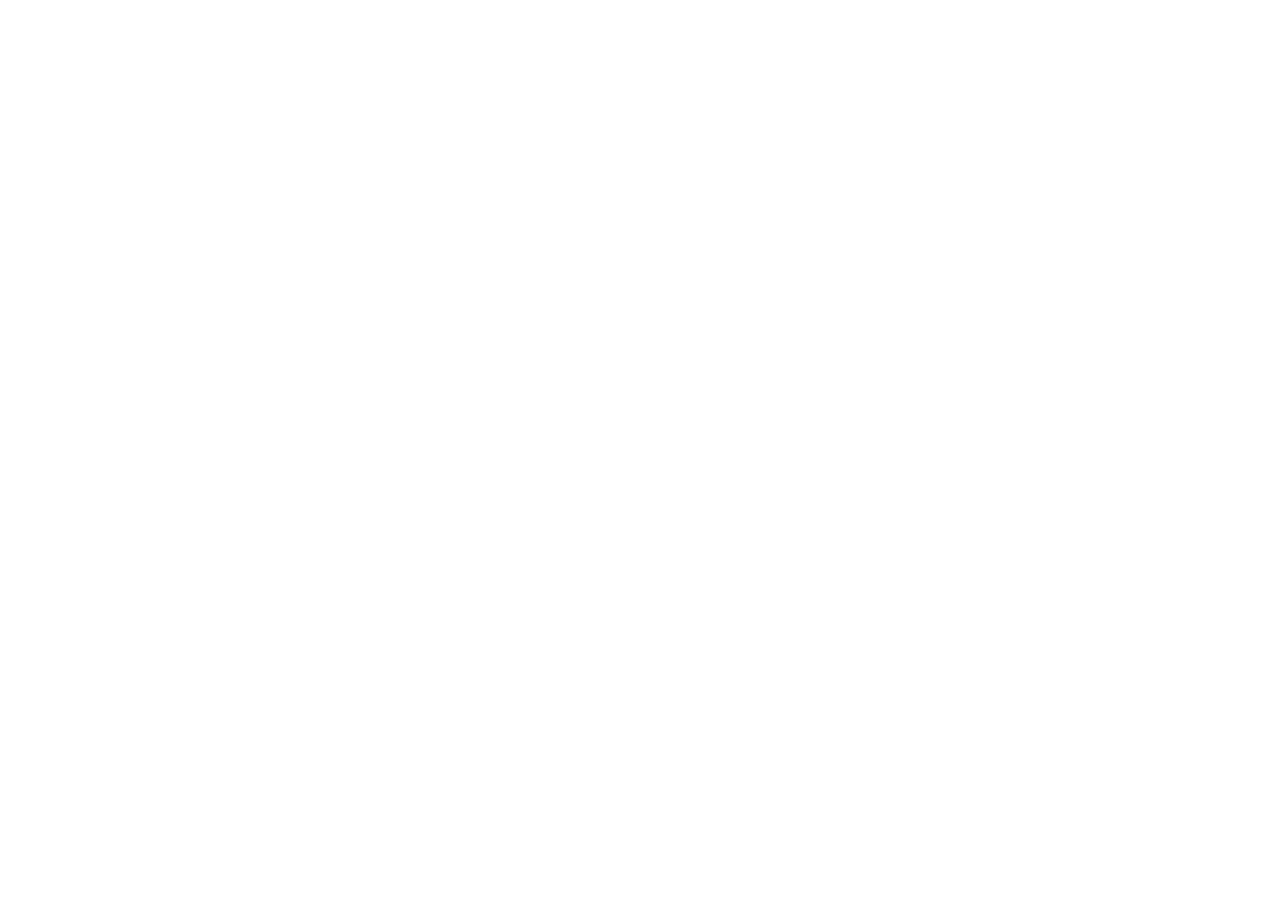
==== index.html @ ff545807 "title" ====
<!DOCTYPE html>
<html lang="en">
<head>
  <meta charset="UTF-8" />
  <title>apolo</title>
  <style>body, html, canvas { margin: 0; height: 100%; width: 100%; display: block; }</style>
</head>
<body>
  <video id="video" autoplay playsinline style="display:none;"></video>
  <canvas id="glcanvas"></canvas>
  <script src="script.js" type="module"></script>
</body>
</html>
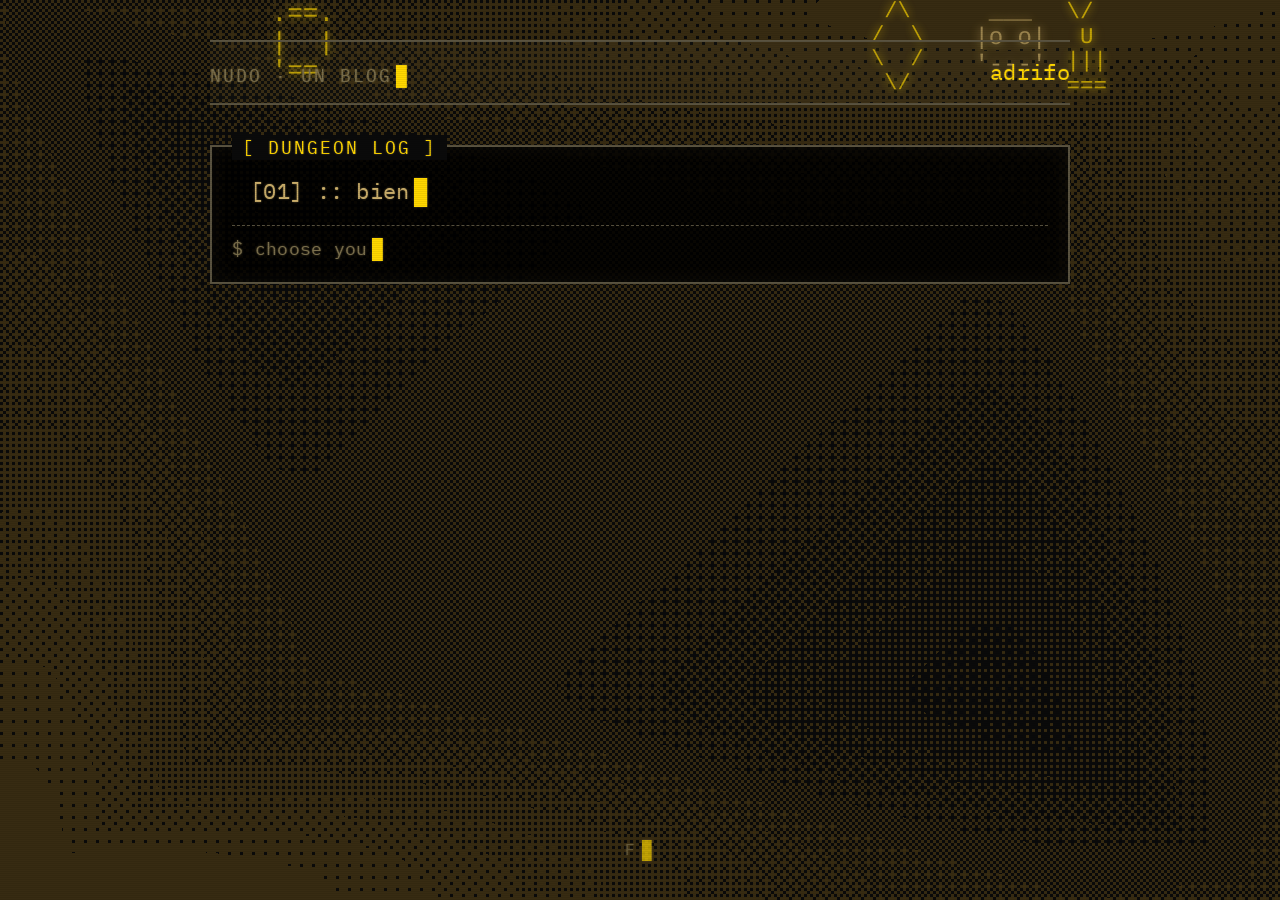
==== commit 6178ee64: "lets goo" ====
--- a/index.html
+++ b/index.html
@@ -1,14 +1,35 @@
 <!DOCTYPE html>
 <html lang="en">
+
 <head>
   <meta charset="UTF-8" />
-  <title>apolo</title>
-  <style>body, html, canvas { margin: 0; height: 100%; width: 100%; display: block; }</style>
+  <title>apolo sys</title>
+  <link rel="stylesheet" href="style.css">
 </head>
+
 <body>
-  <video id="video" autoplay playsinline style="display:none;"></video>
-  <canvas id="glcanvas"></canvas>
-  <script src="script.js" type="module"></script>
+  <canvas id="dither-canvas" aria-hidden="true"></canvas>
+  <div id="bg-gems" aria-hidden="true"></div>
+
+  <main class="frame">
+    <header class="masthead">
+      <div class="stamp type-me" data-delay="0">nudo · un blog</div>
+      <div class="subtitle type-me" data-delay="200">adrifo</div>
+    </header>
+
+    <section class="garden" aria-label="ascii garden of posts">
+      <div class="plot">
+        <div style="position: relative; z-index: 1;">
+          <a class="post-link type-me" data-delay="500" href="blog/entry-1.html">[01] :: bienvenidos al pre-apocalipsis</a>
+        </div>
+      </div>
+      <div class="legend type-me" data-delay="500">$ choose your path...</div>
+    </section>
+
+    <footer class="whisper type-me" data-delay="3000">fuerza, integridad, verdad.</footer>
+  </main>
+  <script src="script.js"></script>
+
 </body>
+
 </html>
-
--- a/style.css
+++ b/style.css
@@ -0,0 +1,359 @@
+@import url('https://fonts.googleapis.com/css2?family=IBM+Plex+Mono:wght@400;500&display=swap');
+
+:root {
+    --bg: #0a0a0a;
+    --fg: #c9ad6a;
+    /* Amber/gold like old terminals */
+    --dim: #7a6f4d;
+    --accent: #ffd700;
+    /* Gold highlight */
+    --border: #5a5340;
+    --font-mono: 'IBM Plex Mono', 'Consolas', 'Monaco', monospace;
+}
+
+* {
+    box-sizing: border-box;
+}
+
+body,
+html {
+    margin: 0;
+    height: 100%;
+    font-family: var(--font-mono);
+    background: var(--bg);
+    color: var(--fg);
+    line-height: 1.4;
+    overflow-x: hidden;
+    cursor: default;
+    font-size: 15px;
+    letter-spacing: 0.02em;
+    text-shadow: 0 0 2px rgba(201, 173, 106, 0.5);
+}
+
+#dither-canvas {
+    position: fixed;
+    inset: 0;
+    width: 100%;
+    height: 100%;
+    pointer-events: none;
+    z-index: 1;
+    background: transparent;
+}
+
+/* Scanline effect - subtle for roguelike */
+body::after {
+    content: "";
+    position: fixed;
+    inset: 0;
+    background: linear-gradient(rgba(18, 16, 16, 0) 50%, rgba(0, 0, 0, 0.15) 50%);
+    background-size: 100% 2px;
+    pointer-events: none;
+    z-index: 10;
+    opacity: 0.4;
+}
+
+#bg-gems {
+    position: fixed;
+    inset: 0;
+    overflow: hidden;
+    z-index: 2;
+    pointer-events: none;
+}
+
+.frame {
+    max-width: 900px;
+    margin: 0 auto;
+    padding: 40px 20px;
+    position: relative;
+    z-index: 2;
+    min-height: 100vh;
+    display: flex;
+    flex-direction: column;
+}
+
+/* Header - Roguelike style */
+.masthead {
+    border-bottom: 2px solid var(--border);
+    border-top: 2px solid var(--border);
+    padding: 15px 0;
+    margin-bottom: 40px;
+    display: flex;
+    justify-content: space-between;
+    align-items: flex-end;
+    background: rgba(121, 111, 77, 0.05);
+}
+
+.stamp {
+    font-size: 18px;
+    color: var(--dim);
+    text-transform: uppercase;
+    letter-spacing: 2px;
+}
+
+.subtitle {
+    font-size: 22px;
+    color: var(--accent);
+}
+
+/* Main Content - Dungeon log style */
+.garden {
+    border: 2px double var(--border);
+    padding: 20px;
+    background: rgba(0, 0, 0, 0.85);
+    position: relative;
+    margin-bottom: 40px;
+    box-shadow: inset 0 0 20px rgba(121, 111, 77, 0.1);
+}
+
+.garden::before {
+    content: "[ DUNGEON LOG ]";
+    position: absolute;
+    top: -12px;
+    left: 20px;
+    background: var(--bg);
+    padding: 0 10px;
+    font-size: 18px;
+    color: var(--accent);
+    letter-spacing: 2px;
+}
+
+.plot {
+    position: relative;
+    font-size: 22px;
+    line-height: 1.3;
+}
+
+pre {
+    margin: 0;
+    color: var(--dim);
+    opacity: 0.5;
+    font-size: 18px;
+}
+
+.post-link {
+    display: block;
+    color: var(--fg);
+    text-decoration: none;
+    margin: 10px 0;
+    padding-left: 15px;
+    border-left: 3px solid transparent;
+    transition: all 0.2s;
+}
+
+.post-link:hover {
+    color: var(--accent);
+    border-left-color: var(--accent);
+    padding-left: 20px;
+    background: rgba(255, 215, 0, 0.08);
+    text-shadow: 0 0 8px rgba(255, 215, 0, 0.3);
+}
+
+.legend {
+    margin-top: 20px;
+    font-size: 18px;
+    color: var(--dim);
+    border-top: 1px dashed var(--border);
+    padding-top: 10px;
+}
+
+.whisper {
+    margin-top: auto;
+    text-align: center;
+    font-size: 16px;
+    color: var(--dim);
+    text-transform: uppercase;
+    letter-spacing: 3px;
+    opacity: 0.7;
+}
+
+/* ASCII Artifacts - sparse floating symbols */
+.ascii-object {
+    position: absolute;
+    left: var(--x);
+    top: 0;
+    color: var(--c1);
+    opacity: 0.7;
+    animation: drift var(--d, 30s) linear infinite;
+    animation-delay: var(--delay, 0s);
+    font-family: 'Courier New', 'Courier', monospace;
+    font-size: var(--s, 24px);
+    line-height: 1.1;
+    white-space: pre;
+    pointer-events: none;
+    text-shadow: 0 0 8px currentColor, 0 0 20px rgba(255, 215, 0, 0.3);
+    letter-spacing: 0;
+    word-spacing: 0;
+    font-variant-ligatures: none;
+    text-rendering: geometricPrecision;
+}
+
+@keyframes drift {
+    0% {
+        transform: translate(-50%, -15vh) rotate(-2deg);
+        opacity: 0;
+    }
+
+    15% {
+        opacity: 0.7;
+    }
+
+    85% {
+        opacity: 0.7;
+    }
+
+    100% {
+        transform: translate(-50%, 115vh) rotate(2deg);
+        opacity: 0;
+    }
+}
+
+/* Typing Effect Cursor */
+.typing-cursor::after {
+    content: '█';
+    animation: blink 1s step-end infinite;
+    color: var(--accent);
+    margin-left: 4px;
+}
+
+@keyframes blink {
+
+    0%,
+    100% {
+        opacity: 1;
+    }
+
+    50% {
+        opacity: 0;
+    }
+}
+
+.hidden-text {
+    visibility: hidden;
+}
+
+/* Blog Post Specifics */
+.back-link {
+    display: inline-block;
+    margin-bottom: 20px;
+    color: var(--dim);
+    text-decoration: none;
+    font-size: 20px;
+}
+
+.back-link:hover {
+    color: var(--accent);
+}
+
+.blog-content {
+    max-width: 700px;
+    overflow-wrap: break-word;
+    word-wrap: break-word;
+}
+
+.blog-content h1 {
+    color: var(--accent);
+    margin-top: 0;
+    border-bottom: 1px dashed var(--border);
+    padding-bottom: 10px;
+}
+
+.blog-content p {
+    margin-bottom: 1.5em;
+}
+
+/* Encrypted Entry Styles */
+.locked-container {
+    border-bottom: 1px dashed var(--border);
+    padding-bottom: 20px;
+    margin-bottom: 20px;
+    text-align: center;
+}
+
+.lock-icon {
+    font-size: 32px;
+    color: var(--dim);
+    margin-bottom: 10px;
+    display: block;
+}
+
+.lock-warning {
+    color: #ff3333;
+    font-size: 20px;
+    margin-bottom: 10px;
+    text-transform: uppercase;
+    letter-spacing: 2px;
+}
+
+.lock-hint {
+    color: var(--dim);
+    font-size: 20px;
+    margin-bottom: 15px;
+    font-style: normal;
+}
+
+.lock-input-group {
+    display: flex;
+    justify-content: center;
+    align-items: center;
+    gap: 10px;
+}
+
+.lock-input {
+    background: transparent;
+    border: 1px solid var(--border);
+    color: var(--accent);
+    padding: 8px;
+    font-family: var(--font-mono);
+    font-size: 22px;
+    width: 240px;
+    text-align: center;
+    outline: none;
+}
+
+.lock-input:focus {
+    border-color: var(--accent);
+    box-shadow: 0 0 10px rgba(0, 255, 204, 0.1);
+}
+
+.lock-btn {
+    background: var(--border);
+    color: var(--fg);
+    border: none;
+    padding: 8px 15px;
+    font-family: var(--font-mono);
+    cursor: pointer;
+    transition: all 0.2s;
+    font-size: 20px;
+}
+
+.lock-btn:hover {
+    background: var(--accent);
+    color: var(--bg);
+}
+
+.error-msg {
+    color: #ff3333;
+    font-size: 20px;
+    margin-top: 10px;
+    height: 24px;
+    opacity: 0;
+    transition: opacity 0.2s;
+}
+
+.error-msg.visible {
+    opacity: 1;
+}
+
+.ciphertext {
+    color: var(--dim);
+    font-size: 16px;
+    line-height: 1.3;
+    word-break: break-all;
+    opacity: 0.5;
+    font-family: var(--font-mono);
+}
+
+/* Decoding Effect */
+.decoding-char {
+    display: inline-block;
+}
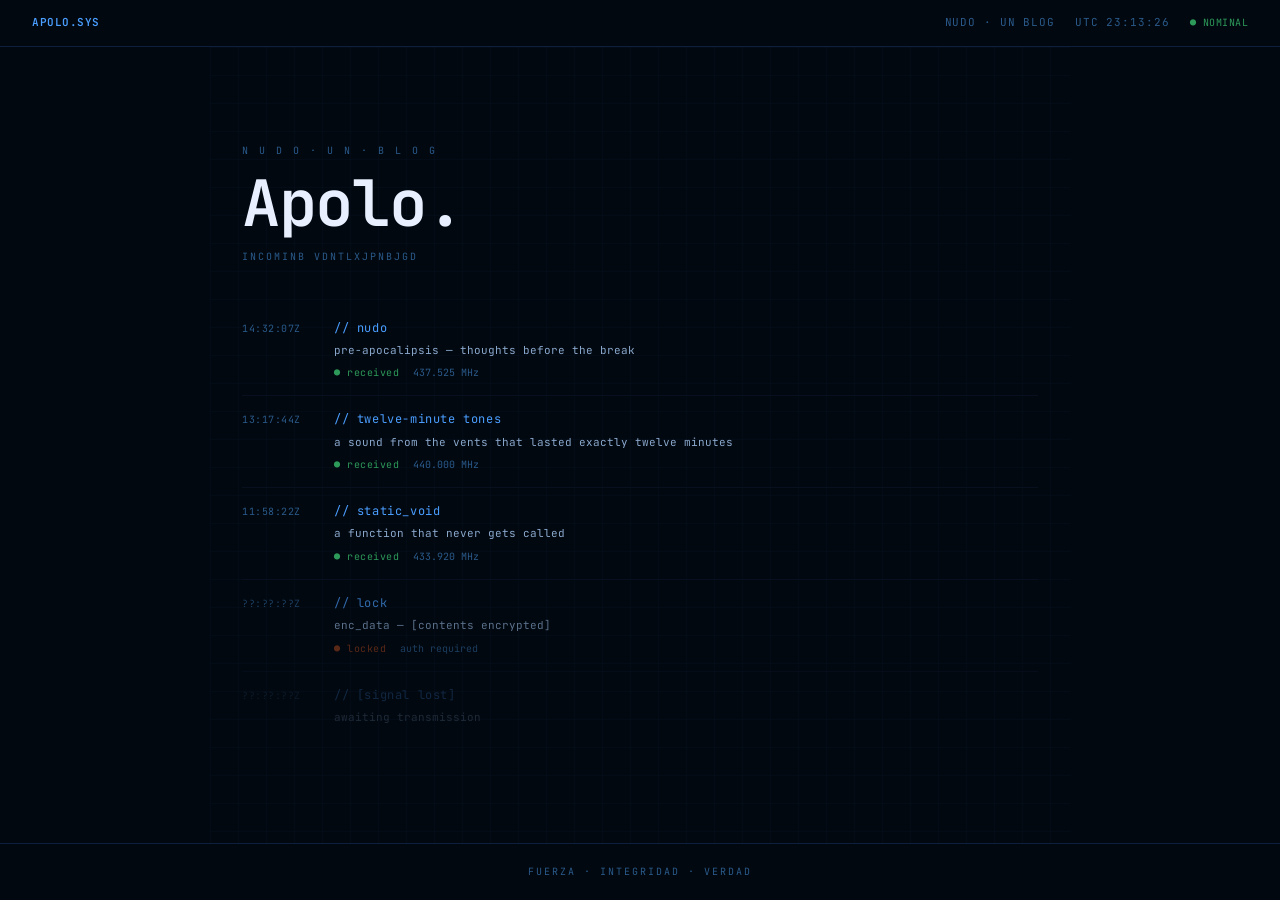
==== commit f009076a: "redesign: mission control signal feed — dark navy, sys-header, UTC clock, all entries" ====
--- a/index.html
+++ b/index.html
@@ -4,32 +4,98 @@
 <head>
   <meta charset="UTF-8" />
   <title>apolo sys</title>
+  <link rel="preconnect" href="https://fonts.googleapis.com">
+  <link rel="preconnect" href="https://fonts.gstatic.com" crossorigin>
+  <link
+    href="https://fonts.googleapis.com/css2?family=Inter:wght@400;500;600&family=JetBrains+Mono:wght@400;500;600&display=swap"
+    rel="stylesheet">
   <link rel="stylesheet" href="style.css">
 </head>
 
 <body>
-  <canvas id="dither-canvas" aria-hidden="true"></canvas>
-  <div id="bg-gems" aria-hidden="true"></div>
-
-  <main class="frame">
-    <header class="masthead">
-      <div class="stamp type-me" data-delay="0">nudo · un blog</div>
-      <div class="subtitle type-me" data-delay="200">adrifo</div>
+  <div class="page-wrapper">
+    <header class="sys-header">
+      <span class="sys-logo">APOLO.SYS</span>
+      <div class="sys-right">
+        <span class="sys-blog-name">NUDO · UN BLOG</span>
+        <span class="sys-clock" id="utc-clock">UTC --:--:--</span>
+        <span class="sys-status status-active">● NOMINAL</span>
+      </div>
     </header>
 
-    <section class="garden" aria-label="ascii garden of posts">
-      <div class="plot">
-        <div style="position: relative; z-index: 1;">
-          <a class="post-link type-me" data-delay="500" href="blog/entry-1.html">[01] :: bienvenidos al pre-apocalipsis</a>
+    <main class="container grid-bg">
+      <section class="hero">
+        <div class="hero-tag">N U D O · U N · B L O G</div>
+        <h1 class="hero-title type-me" data-delay="200">Apolo<span class="accent-dot">.</span></h1>
+        <div class="hero-sub type-me" data-delay="400">INCOMING TRANSMISSIONS</div>
+      </section>
+
+      <section class="signal-feed fade-in">
+
+        <a href="blog/entry-1.html" class="feed-entry">
+          <span class="feed-ts">14:32:07Z</span>
+          <div class="feed-content">
+            <div class="feed-title">// nudo</div>
+            <div class="feed-desc">pre-apocalipsis — thoughts before the break</div>
+            <div class="feed-status">
+              <span class="status-dot status-active">● received</span>
+              <span class="feed-freq">437.525 MHz</span>
+            </div>
+          </div>
+        </a>
+
+        <a href="blog/entry-2.html" class="feed-entry">
+          <span class="feed-ts">13:17:44Z</span>
+          <div class="feed-content">
+            <div class="feed-title">// twelve-minute tones</div>
+            <div class="feed-desc">a sound from the vents that lasted exactly twelve minutes</div>
+            <div class="feed-status">
+              <span class="status-dot status-active">● received</span>
+              <span class="feed-freq">440.000 MHz</span>
+            </div>
+          </div>
+        </a>
+
+        <a href="blog/entry-3.html" class="feed-entry">
+          <span class="feed-ts">11:58:22Z</span>
+          <div class="feed-content">
+            <div class="feed-title">// static_void</div>
+            <div class="feed-desc">a function that never gets called</div>
+            <div class="feed-status">
+              <span class="status-dot status-active">● received</span>
+              <span class="feed-freq">433.920 MHz</span>
+            </div>
+          </div>
+        </a>
+
+        <div class="feed-entry feed-locked">
+          <span class="feed-ts">??:??:??Z</span>
+          <div class="feed-content">
+            <div class="feed-title">// lock</div>
+            <div class="feed-desc">enc_data — [contents encrypted]</div>
+            <div class="feed-status">
+              <span class="status-dot status-locked">● locked</span>
+              <span class="feed-freq">auth required</span>
+            </div>
+          </div>
         </div>
-      </div>
-      <div class="legend type-me" data-delay="500">$ choose your path...</div>
-    </section>
 
-    <footer class="whisper type-me" data-delay="3000">fuerza, integridad, verdad.</footer>
-  </main>
+        <div class="feed-entry feed-ghost">
+          <span class="feed-ts">??:??:??Z</span>
+          <div class="feed-content">
+            <div class="feed-title">// [signal lost]</div>
+            <div class="feed-desc">awaiting transmission</div>
+          </div>
+        </div>
+
+      </section>
+    </main>
+
+    <footer class="sys-footer">
+      FUERZA · INTEGRIDAD · VERDAD
+    </footer>
+  </div>
   <script src="script.js"></script>
-
 </body>
 
 </html>
--- a/style.css
+++ b/style.css
@@ -1,359 +1,246 @@
-@import url('https://fonts.googleapis.com/css2?family=IBM+Plex+Mono:wght@400;500&display=swap');
-
 :root {
-    --bg: #0a0a0a;
-    --fg: #c9ad6a;
-    /* Amber/gold like old terminals */
-    --dim: #7a6f4d;
-    --accent: #ffd700;
-    /* Gold highlight */
-    --border: #5a5340;
-    --font-mono: 'IBM Plex Mono', 'Consolas', 'Monaco', monospace;
-}
-
-* {
-    box-sizing: border-box;
-}
-
-body,
-html {
-    margin: 0;
-    height: 100%;
-    font-family: var(--font-mono);
-    background: var(--bg);
-    color: var(--fg);
-    line-height: 1.4;
-    overflow-x: hidden;
-    cursor: default;
-    font-size: 15px;
-    letter-spacing: 0.02em;
-    text-shadow: 0 0 2px rgba(201, 173, 106, 0.5);
-}
-
-#dither-canvas {
-    position: fixed;
-    inset: 0;
-    width: 100%;
-    height: 100%;
-    pointer-events: none;
-    z-index: 1;
-    background: transparent;
-}
-
-/* Scanline effect - subtle for roguelike */
-body::after {
-    content: "";
-    position: fixed;
-    inset: 0;
-    background: linear-gradient(rgba(18, 16, 16, 0) 50%, rgba(0, 0, 0, 0.15) 50%);
-    background-size: 100% 2px;
-    pointer-events: none;
-    z-index: 10;
-    opacity: 0.4;
-}
-
-#bg-gems {
-    position: fixed;
-    inset: 0;
-    overflow: hidden;
-    z-index: 2;
-    pointer-events: none;
-}
-
-.frame {
-    max-width: 900px;
-    margin: 0 auto;
-    padding: 40px 20px;
-    position: relative;
-    z-index: 2;
-    min-height: 100vh;
-    display: flex;
-    flex-direction: column;
-}
-
-/* Header - Roguelike style */
-.masthead {
-    border-bottom: 2px solid var(--border);
-    border-top: 2px solid var(--border);
-    padding: 15px 0;
-    margin-bottom: 40px;
-    display: flex;
-    justify-content: space-between;
-    align-items: flex-end;
-    background: rgba(121, 111, 77, 0.05);
-}
-
-.stamp {
-    font-size: 18px;
-    color: var(--dim);
-    text-transform: uppercase;
-    letter-spacing: 2px;
-}
-
-.subtitle {
-    font-size: 22px;
-    color: var(--accent);
-}
-
-/* Main Content - Dungeon log style */
-.garden {
-    border: 2px double var(--border);
-    padding: 20px;
-    background: rgba(0, 0, 0, 0.85);
-    position: relative;
-    margin-bottom: 40px;
-    box-shadow: inset 0 0 20px rgba(121, 111, 77, 0.1);
-}
-
-.garden::before {
-    content: "[ DUNGEON LOG ]";
-    position: absolute;
-    top: -12px;
-    left: 20px;
-    background: var(--bg);
-    padding: 0 10px;
-    font-size: 18px;
-    color: var(--accent);
-    letter-spacing: 2px;
-}
-
-.plot {
-    position: relative;
-    font-size: 22px;
-    line-height: 1.3;
-}
-
-pre {
-    margin: 0;
-    color: var(--dim);
-    opacity: 0.5;
-    font-size: 18px;
-}
-
-.post-link {
-    display: block;
-    color: var(--fg);
-    text-decoration: none;
-    margin: 10px 0;
-    padding-left: 15px;
-    border-left: 3px solid transparent;
-    transition: all 0.2s;
-}
-
-.post-link:hover {
-    color: var(--accent);
-    border-left-color: var(--accent);
-    padding-left: 20px;
-    background: rgba(255, 215, 0, 0.08);
-    text-shadow: 0 0 8px rgba(255, 215, 0, 0.3);
-}
-
-.legend {
-    margin-top: 20px;
-    font-size: 18px;
-    color: var(--dim);
-    border-top: 1px dashed var(--border);
-    padding-top: 10px;
-}
-
-.whisper {
-    margin-top: auto;
-    text-align: center;
-    font-size: 16px;
-    color: var(--dim);
-    text-transform: uppercase;
-    letter-spacing: 3px;
-    opacity: 0.7;
-}
-
-/* ASCII Artifacts - sparse floating symbols */
-.ascii-object {
-    position: absolute;
-    left: var(--x);
-    top: 0;
-    color: var(--c1);
-    opacity: 0.7;
-    animation: drift var(--d, 30s) linear infinite;
-    animation-delay: var(--delay, 0s);
-    font-family: 'Courier New', 'Courier', monospace;
-    font-size: var(--s, 24px);
-    line-height: 1.1;
-    white-space: pre;
-    pointer-events: none;
-    text-shadow: 0 0 8px currentColor, 0 0 20px rgba(255, 215, 0, 0.3);
-    letter-spacing: 0;
-    word-spacing: 0;
-    font-variant-ligatures: none;
-    text-rendering: geometricPrecision;
-}
-
-@keyframes drift {
-    0% {
-        transform: translate(-50%, -15vh) rotate(-2deg);
-        opacity: 0;
-    }
-
-    15% {
-        opacity: 0.7;
-    }
-
-    85% {
-        opacity: 0.7;
-    }
-
-    100% {
-        transform: translate(-50%, 115vh) rotate(2deg);
-        opacity: 0;
-    }
-}
-
-/* Typing Effect Cursor */
+  --bg:             #020810;
+  --surface:        #03070f;
+  --border:         #0d1f3c;
+  --accent:         #4a9eff;
+  --text-hi:        #e8f0ff;
+  --text-mid:       #8aa8cc;
+  --text-lo:        #2a5a8a;
+  --status-active:  #2d9a5a;
+  --status-locked:  #8a3a1a;
+
+  --font-mono: 'JetBrains Mono', 'Consolas', 'Monaco', monospace;
+  --font-body: 'Inter', -apple-system, BlinkMacSystemFont, sans-serif;
+}
+
+* { box-sizing: border-box; margin: 0; padding: 0; }
+
+html, body {
+  height: 100%;
+  font-family: var(--font-mono);
+  background: var(--bg);
+  color: var(--text-mid);
+  line-height: 1.6;
+  -webkit-font-smoothing: antialiased;
+  -moz-osx-font-smoothing: grayscale;
+}
+
+.page-wrapper {
+  min-height: 100vh;
+  display: flex;
+  flex-direction: column;
+}
+
+/* System Header */
+.sys-header {
+  display: flex;
+  justify-content: space-between;
+  align-items: center;
+  padding: 14px 32px;
+  border-bottom: 1px solid var(--border);
+  font-size: 11px;
+  letter-spacing: 0.08em;
+}
+
+.sys-logo {
+  color: var(--accent);
+  font-weight: 600;
+  letter-spacing: 0.05em;
+}
+
+.sys-right {
+  display: flex;
+  gap: 20px;
+  align-items: center;
+}
+
+.sys-blog-name { color: var(--text-lo); }
+.sys-clock     { color: var(--text-lo); }
+
+.sys-back {
+  color: var(--text-lo);
+  text-decoration: none;
+  transition: color 0.2s;
+}
+.sys-back:hover { color: var(--accent); }
+
+.sys-status { font-size: 10px; letter-spacing: 0.05em; }
+.status-active { color: var(--status-active); }
+.status-locked { color: var(--status-locked); }
+
+/* Layout */
+.container {
+  max-width: 860px;
+  margin: 0 auto;
+  padding: 48px 32px;
+  flex: 1;
+  width: 100%;
+}
+
+.grid-bg {
+  background-image:
+    linear-gradient(rgba(30,80,180,0.04) 1px, transparent 1px),
+    linear-gradient(90deg, rgba(30,80,180,0.04) 1px, transparent 1px);
+  background-size: 28px 28px;
+}
+
+/* Hero */
+.hero {
+  padding: 48px 0 40px;
+}
+
+.hero-tag {
+  font-size: 10px;
+  letter-spacing: 0.25em;
+  color: var(--text-lo);
+  margin-bottom: 12px;
+}
+
+.hero-title {
+  font-size: clamp(2.5rem, 6vw, 4rem);
+  color: var(--text-hi);
+  font-weight: 600;
+  letter-spacing: -0.02em;
+  line-height: 1;
+  margin-bottom: 14px;
+}
+
+.accent-dot { color: var(--accent); }
+
+.hero-sub {
+  font-size: 10px;
+  letter-spacing: 0.2em;
+  color: var(--text-lo);
+}
+
+/* Signal Feed */
+.signal-feed {
+  display: flex;
+  flex-direction: column;
+}
+
+.feed-entry {
+  display: flex;
+  gap: 20px;
+  padding: 14px 0;
+  border-bottom: 1px solid #080f1e;
+  text-decoration: none;
+  transition: background 0.15s, padding-left 0.15s;
+  color: inherit;
+}
+
+.feed-entry:last-child { border-bottom: none; }
+
+a.feed-entry:hover {
+  background: rgba(74, 158, 255, 0.03);
+  padding-left: 4px;
+}
+
+.feed-ts {
+  font-size: 10px;
+  color: var(--text-lo);
+  min-width: 72px;
+  padding-top: 2px;
+  letter-spacing: 0.05em;
+  flex-shrink: 0;
+}
+
+.feed-content { flex: 1; }
+
+.feed-title {
+  color: var(--accent);
+  font-size: 12px;
+  letter-spacing: 0.05em;
+  margin-bottom: 4px;
+}
+
+.feed-desc {
+  color: var(--text-mid);
+  font-size: 11px;
+  margin-bottom: 6px;
+}
+
+.feed-status {
+  display: flex;
+  gap: 14px;
+}
+
+.status-dot {
+  font-size: 10px;
+  letter-spacing: 0.05em;
+}
+
+.feed-freq {
+  font-size: 10px;
+  color: var(--text-lo);
+}
+
+.feed-locked { opacity: 0.65; }
+.feed-ghost  { opacity: 0.2; }
+
+/* Entry Pages */
+.entry-meta {
+  font-size: 10px;
+  color: var(--text-lo);
+  letter-spacing: 0.15em;
+  margin-bottom: 14px;
+}
+
+.entry-title {
+  font-size: clamp(1.75rem, 4vw, 2.5rem);
+  color: var(--text-hi);
+  font-weight: 600;
+  letter-spacing: -0.02em;
+  margin-bottom: 32px;
+}
+
+.entry-body {
+  font-family: var(--font-body);
+  font-size: 15px;
+  line-height: 1.85;
+  color: var(--text-mid);
+  max-width: 640px;
+}
+
+.entry-body p         { margin-bottom: 1.4rem; }
+.entry-body h2        { color: var(--text-hi); font-family: var(--font-mono); font-size: 1rem; letter-spacing: 0.05em; margin: 2rem 0 1rem; }
+.entry-body em,
+.entry-body strong    { color: var(--text-hi); }
+.entry-body pre       { background: var(--surface); border: 1px solid var(--border); padding: 1rem; font-family: var(--font-mono); font-size: 13px; color: var(--text-mid); overflow-x: auto; margin-bottom: 1.4rem; }
+.entry-body code      { font-family: var(--font-mono); color: var(--accent); font-size: 0.9em; }
+
+/* Footer */
+.sys-footer {
+  text-align: center;
+  padding: 20px 32px;
+  border-top: 1px solid var(--border);
+  font-size: 10px;
+  letter-spacing: 0.2em;
+  color: var(--text-lo);
+}
+
+/* Typing Effect */
 .typing-cursor::after {
-    content: '█';
-    animation: blink 1s step-end infinite;
-    color: var(--accent);
-    margin-left: 4px;
+  content: '|';
+  animation: blink 1s step-end infinite;
+  color: var(--accent);
+  margin-left: 2px;
+  font-family: var(--font-mono);
 }
 
 @keyframes blink {
-
-    0%,
-    100% {
-        opacity: 1;
-    }
-
-    50% {
-        opacity: 0;
-    }
-}
-
-.hidden-text {
-    visibility: hidden;
-}
-
-/* Blog Post Specifics */
-.back-link {
-    display: inline-block;
-    margin-bottom: 20px;
-    color: var(--dim);
-    text-decoration: none;
-    font-size: 20px;
-}
-
-.back-link:hover {
-    color: var(--accent);
-}
-
-.blog-content {
-    max-width: 700px;
-    overflow-wrap: break-word;
-    word-wrap: break-word;
-}
-
-.blog-content h1 {
-    color: var(--accent);
-    margin-top: 0;
-    border-bottom: 1px dashed var(--border);
-    padding-bottom: 10px;
-}
-
-.blog-content p {
-    margin-bottom: 1.5em;
-}
-
-/* Encrypted Entry Styles */
-.locked-container {
-    border-bottom: 1px dashed var(--border);
-    padding-bottom: 20px;
-    margin-bottom: 20px;
-    text-align: center;
-}
-
-.lock-icon {
-    font-size: 32px;
-    color: var(--dim);
-    margin-bottom: 10px;
-    display: block;
-}
-
-.lock-warning {
-    color: #ff3333;
-    font-size: 20px;
-    margin-bottom: 10px;
-    text-transform: uppercase;
-    letter-spacing: 2px;
-}
-
-.lock-hint {
-    color: var(--dim);
-    font-size: 20px;
-    margin-bottom: 15px;
-    font-style: normal;
-}
-
-.lock-input-group {
-    display: flex;
-    justify-content: center;
-    align-items: center;
-    gap: 10px;
-}
-
-.lock-input {
-    background: transparent;
-    border: 1px solid var(--border);
-    color: var(--accent);
-    padding: 8px;
-    font-family: var(--font-mono);
-    font-size: 22px;
-    width: 240px;
-    text-align: center;
-    outline: none;
-}
-
-.lock-input:focus {
-    border-color: var(--accent);
-    box-shadow: 0 0 10px rgba(0, 255, 204, 0.1);
-}
-
-.lock-btn {
-    background: var(--border);
-    color: var(--fg);
-    border: none;
-    padding: 8px 15px;
-    font-family: var(--font-mono);
-    cursor: pointer;
-    transition: all 0.2s;
-    font-size: 20px;
-}
-
-.lock-btn:hover {
-    background: var(--accent);
-    color: var(--bg);
-}
-
-.error-msg {
-    color: #ff3333;
-    font-size: 20px;
-    margin-top: 10px;
-    height: 24px;
-    opacity: 0;
-    transition: opacity 0.2s;
-}
-
-.error-msg.visible {
-    opacity: 1;
-}
-
-.ciphertext {
-    color: var(--dim);
-    font-size: 16px;
-    line-height: 1.3;
-    word-break: break-all;
-    opacity: 0.5;
-    font-family: var(--font-mono);
-}
-
-/* Decoding Effect */
-.decoding-char {
-    display: inline-block;
-}+  0%, 100% { opacity: 1; }
+  50%       { opacity: 0; }
+}
+
+.hidden-text { visibility: hidden; }
+
+.fade-in {
+  animation: fadeIn 1s ease-out forwards;
+  opacity: 0;
+}
+
+@keyframes fadeIn {
+  from { opacity: 0; transform: translateY(8px); }
+  to   { opacity: 1; transform: translateY(0); }
+}
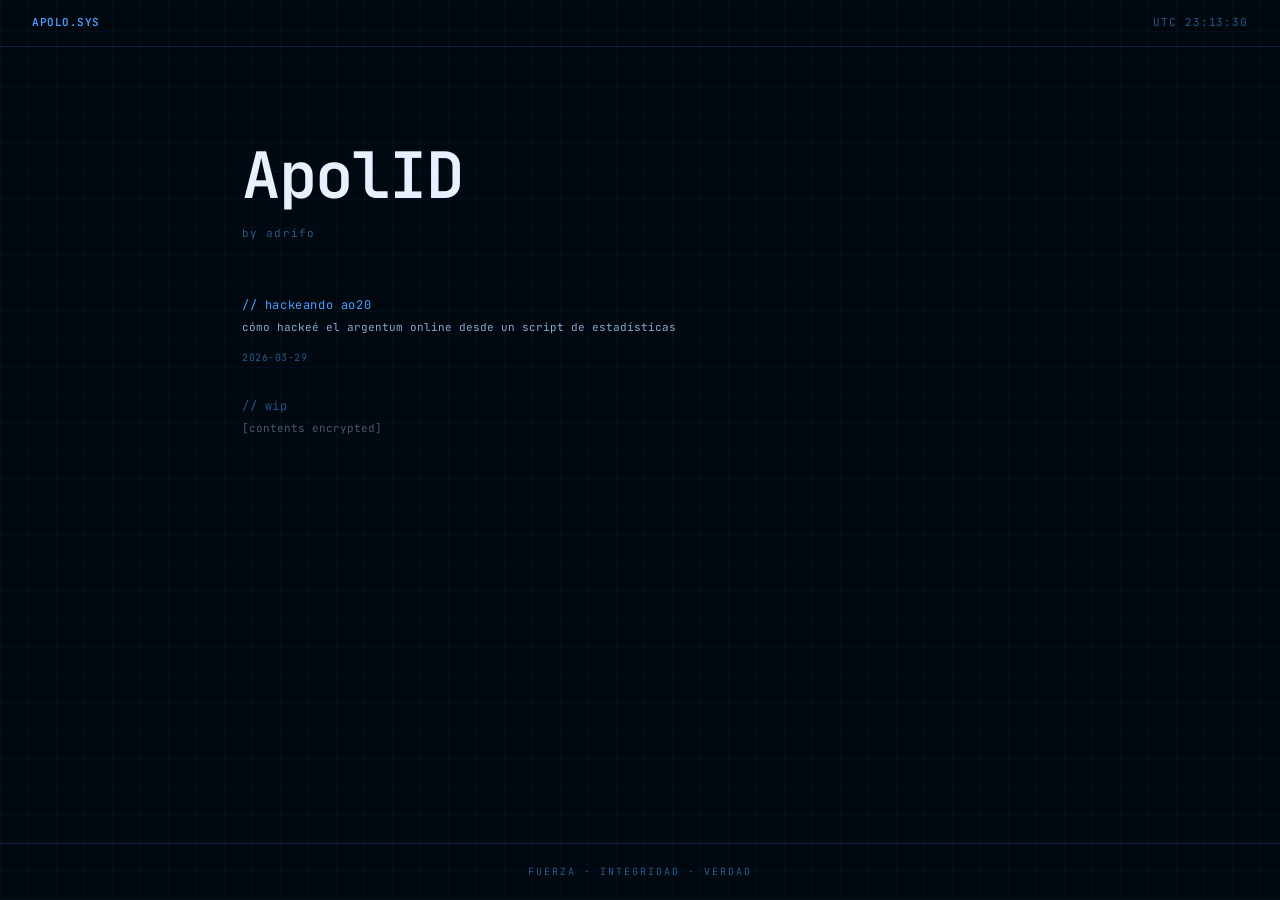
==== commit 1d00b34e: "wip" ====
--- a/index.html
+++ b/index.html
@@ -3,7 +3,13 @@
 
 <head>
   <meta charset="UTF-8" />
+  <meta name="viewport" content="width=device-width, initial-scale=1.0">
   <title>apolo sys</title>
+  <meta name="description" content="Apolo — a blog by adrifo. Technical and philosophical transmissions.">
+  <meta property="og:title" content="Apolo">
+  <meta property="og:description" content="Technical and philosophical transmissions by adrifo.">
+  <meta property="og:type" content="website">
+  <link rel="icon" href="favicon.svg" type="image/svg+xml">
   <link rel="preconnect" href="https://fonts.googleapis.com">
   <link rel="preconnect" href="https://fonts.gstatic.com" crossorigin>
   <link
@@ -17,74 +23,30 @@
     <header class="sys-header">
       <span class="sys-logo">APOLO.SYS</span>
       <div class="sys-right">
-        <span class="sys-blog-name">NUDO · UN BLOG</span>
         <span class="sys-clock" id="utc-clock">UTC --:--:--</span>
-        <span class="sys-status status-active">● NOMINAL</span>
       </div>
     </header>
 
-    <main class="container grid-bg">
+    <main class="container">
       <section class="hero">
-        <div class="hero-tag">N U D O · U N · B L O G</div>
         <h1 class="hero-title type-me" data-delay="200">Apolo<span class="accent-dot">.</span></h1>
-        <div class="hero-sub type-me" data-delay="400">INCOMING TRANSMISSIONS</div>
+        <div class="hero-author">by adrifo</div>
       </section>
 
       <section class="signal-feed fade-in">
 
-        <a href="blog/entry-1.html" class="feed-entry">
-          <span class="feed-ts">14:32:07Z</span>
+        <a href="blog/entry-ao.html" class="feed-entry">
           <div class="feed-content">
-            <div class="feed-title">// nudo</div>
-            <div class="feed-desc">pre-apocalipsis — thoughts before the break</div>
-            <div class="feed-status">
-              <span class="status-dot status-active">● received</span>
-              <span class="feed-freq">437.525 MHz</span>
-            </div>
-          </div>
-        </a>
-
-        <a href="blog/entry-2.html" class="feed-entry">
-          <span class="feed-ts">13:17:44Z</span>
-          <div class="feed-content">
-            <div class="feed-title">// twelve-minute tones</div>
-            <div class="feed-desc">a sound from the vents that lasted exactly twelve minutes</div>
-            <div class="feed-status">
-              <span class="status-dot status-active">● received</span>
-              <span class="feed-freq">440.000 MHz</span>
-            </div>
-          </div>
-        </a>
-
-        <a href="blog/entry-3.html" class="feed-entry">
-          <span class="feed-ts">11:58:22Z</span>
-          <div class="feed-content">
-            <div class="feed-title">// static_void</div>
-            <div class="feed-desc">a function that never gets called</div>
-            <div class="feed-status">
-              <span class="status-dot status-active">● received</span>
-              <span class="feed-freq">433.920 MHz</span>
-            </div>
+            <div class="feed-title">// hackeando ao20</div>
+            <div class="feed-desc">cómo hackeé el argentum online desde un script de estadísticas</div>
+            <span class="feed-date">2026-03-29</span>
           </div>
         </a>
 
         <div class="feed-entry feed-locked">
-          <span class="feed-ts">??:??:??Z</span>
           <div class="feed-content">
-            <div class="feed-title">// lock</div>
-            <div class="feed-desc">enc_data — [contents encrypted]</div>
-            <div class="feed-status">
-              <span class="status-dot status-locked">● locked</span>
-              <span class="feed-freq">auth required</span>
-            </div>
-          </div>
-        </div>
-
-        <div class="feed-entry feed-ghost">
-          <span class="feed-ts">??:??:??Z</span>
-          <div class="feed-content">
-            <div class="feed-title">// [signal lost]</div>
-            <div class="feed-desc">awaiting transmission</div>
+            <div class="feed-title">// wip</div>
+            <div class="feed-desc">[contents encrypted]</div>
           </div>
         </div>
 
--- a/style.css
+++ b/style.css
@@ -5,9 +5,8 @@
   --accent:         #4a9eff;
   --text-hi:        #e8f0ff;
   --text-mid:       #8aa8cc;
+  --text-body:      #b8d0e8;
   --text-lo:        #2a5a8a;
-  --status-active:  #2d9a5a;
-  --status-locked:  #8a3a1a;
 
   --font-mono: 'JetBrains Mono', 'Consolas', 'Monaco', monospace;
   --font-body: 'Inter', -apple-system, BlinkMacSystemFont, sans-serif;
@@ -54,7 +53,6 @@
   align-items: center;
 }
 
-.sys-blog-name { color: var(--text-lo); }
 .sys-clock     { color: var(--text-lo); }
 
 .sys-back {
@@ -64,9 +62,6 @@
 }
 .sys-back:hover { color: var(--accent); }
 
-.sys-status { font-size: 10px; letter-spacing: 0.05em; }
-.status-active { color: var(--status-active); }
-.status-locked { color: var(--status-locked); }
 
 /* Layout */
 .container {
@@ -77,23 +72,9 @@
   width: 100%;
 }
 
-.grid-bg {
-  background-image:
-    linear-gradient(rgba(30,80,180,0.04) 1px, transparent 1px),
-    linear-gradient(90deg, rgba(30,80,180,0.04) 1px, transparent 1px);
-  background-size: 28px 28px;
-}
-
 /* Hero */
 .hero {
   padding: 48px 0 40px;
-}
-
-.hero-tag {
-  font-size: 10px;
-  letter-spacing: 0.25em;
-  color: var(--text-lo);
-  margin-bottom: 12px;
 }
 
 .hero-title {
@@ -107,12 +88,6 @@
 
 .accent-dot { color: var(--accent); }
 
-.hero-sub {
-  font-size: 10px;
-  letter-spacing: 0.2em;
-  color: var(--text-lo);
-}
-
 /* Signal Feed */
 .signal-feed {
   display: flex;
@@ -123,7 +98,7 @@
   display: flex;
   gap: 20px;
   padding: 14px 0;
-  border-bottom: 1px solid #080f1e;
+  border-bottom: none;
   text-decoration: none;
   transition: background 0.15s, padding-left 0.15s;
   color: inherit;
@@ -136,15 +111,6 @@
   padding-left: 4px;
 }
 
-.feed-ts {
-  font-size: 10px;
-  color: var(--text-lo);
-  min-width: 72px;
-  padding-top: 2px;
-  letter-spacing: 0.05em;
-  flex-shrink: 0;
-}
-
 .feed-content { flex: 1; }
 
 .feed-title {
@@ -160,22 +126,7 @@
   margin-bottom: 6px;
 }
 
-.feed-status {
-  display: flex;
-  gap: 14px;
-}
-
-.status-dot {
-  font-size: 10px;
-  letter-spacing: 0.05em;
-}
-
-.feed-freq {
-  font-size: 10px;
-  color: var(--text-lo);
-}
-
-.feed-locked { opacity: 0.65; }
+.feed-locked { opacity: 0.5; }
 .feed-ghost  { opacity: 0.2; }
 
 /* Entry Pages */
@@ -196,10 +147,11 @@
 
 .entry-body {
   font-family: var(--font-body);
-  font-size: 15px;
+  font-size: 17px;
   line-height: 1.85;
-  color: var(--text-mid);
+  color: var(--text-body);
   max-width: 640px;
+  margin-top: 12px;
 }
 
 .entry-body p         { margin-bottom: 1.4rem; }
@@ -208,6 +160,47 @@
 .entry-body strong    { color: var(--text-hi); }
 .entry-body pre       { background: var(--surface); border: 1px solid var(--border); padding: 1rem; font-family: var(--font-mono); font-size: 13px; color: var(--text-mid); overflow-x: auto; margin-bottom: 1.4rem; }
 .entry-body code      { font-family: var(--font-mono); color: var(--accent); font-size: 0.9em; }
+
+/* Author */
+.hero-author {
+  font-size: 11px;
+  color: var(--text-lo);
+  letter-spacing: 0.1em;
+  margin-top: 18px;
+}
+
+/* Entry Nav */
+.entry-nav {
+  display: flex;
+  justify-content: space-between;
+  padding-top: 20px;
+  padding-bottom: 32px;
+  border-top: 1px solid var(--border);
+  font-size: 11px;
+  letter-spacing: 0.05em;
+  flex: 0;
+}
+
+.entry-nav a {
+  color: var(--text-lo);
+  text-decoration: none;
+  transition: color 0.2s;
+}
+
+.entry-nav a:hover {
+  color: var(--accent);
+}
+
+.entry-nav .nav-next {
+  margin-left: auto;
+}
+
+/* Feed Date */
+.feed-date {
+  font-size: 10px;
+  color: var(--text-lo);
+  letter-spacing: 0.05em;
+}
 
 /* Footer */
 .sys-footer {
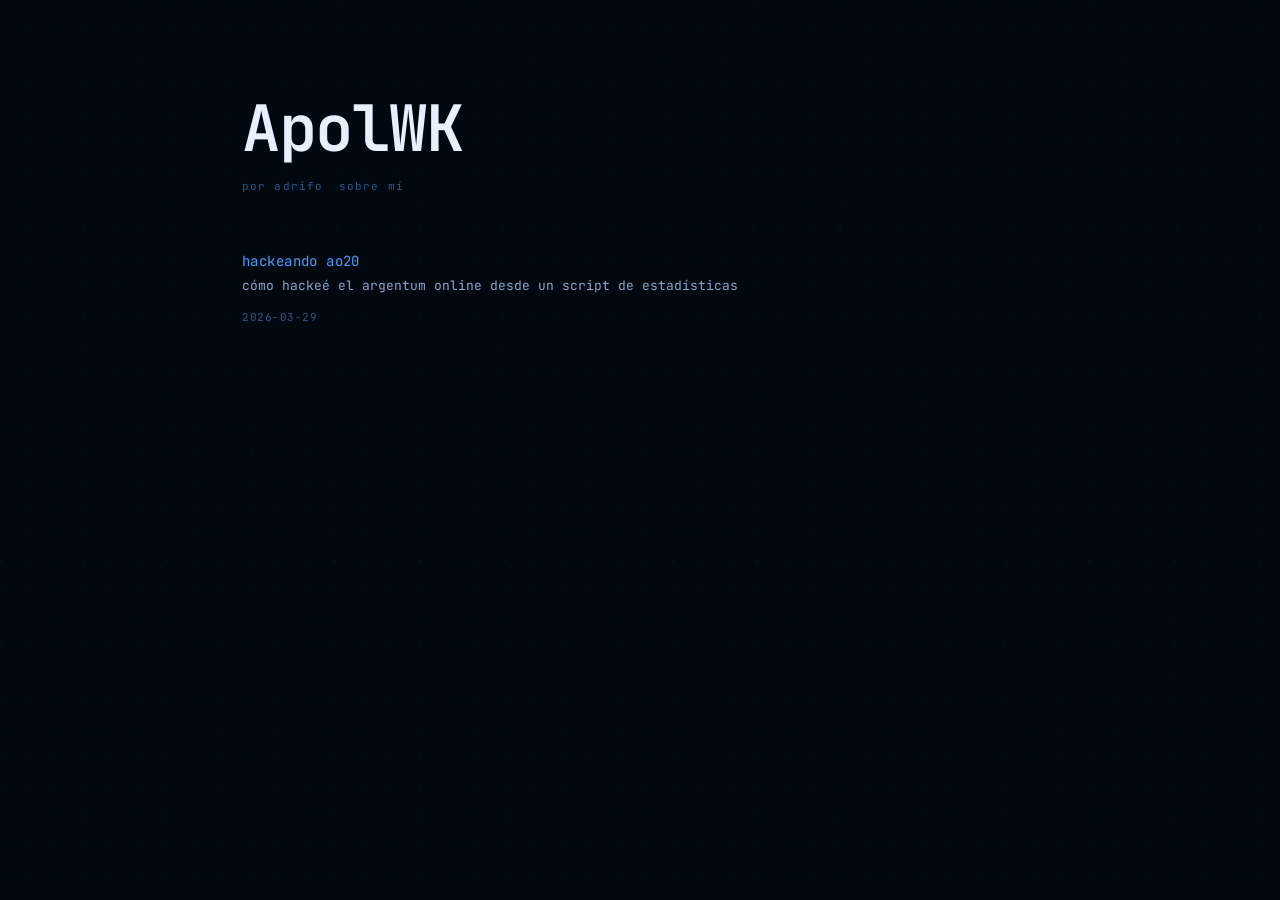
==== commit 1df45bde: "simplify homepage, add images to ao entry, move assets to blog/ - strip sys-header/footer/clock from" ====
--- a/index.html
+++ b/index.html
@@ -1,14 +1,16 @@
 <!DOCTYPE html>
-<html lang="en">
+<html lang="es">
 
 <head>
   <meta charset="UTF-8" />
   <meta name="viewport" content="width=device-width, initial-scale=1.0">
-  <title>apolo sys</title>
-  <meta name="description" content="Apolo — a blog by adrifo. Technical and philosophical transmissions.">
+  <title>apolo</title>
+  <meta name="description" content="Apolo — blog de adrifo.">
   <meta property="og:title" content="Apolo">
-  <meta property="og:description" content="Technical and philosophical transmissions by adrifo.">
+  <meta property="og:description" content="Blog de adrifo.">
   <meta property="og:type" content="website">
+  <meta property="og:url" content="https://apolo.systems/">
+  <meta property="og:image" content="https://apolo.systems/og-image.png">
   <link rel="icon" href="favicon.svg" type="image/svg+xml">
   <link rel="preconnect" href="https://fonts.googleapis.com">
   <link rel="preconnect" href="https://fonts.gstatic.com" crossorigin>
@@ -20,42 +22,29 @@
 
 <body>
   <div class="page-wrapper">
-    <header class="sys-header">
-      <span class="sys-logo">APOLO.SYS</span>
-      <div class="sys-right">
-        <span class="sys-clock" id="utc-clock">UTC --:--:--</span>
-      </div>
-    </header>
 
     <main class="container">
       <section class="hero">
         <h1 class="hero-title type-me" data-delay="200">Apolo<span class="accent-dot">.</span></h1>
-        <div class="hero-author">by adrifo</div>
+        <nav class="hero-nav">
+          <span class="hero-author">por adrifo</span>
+          <a href="about.html" class="hero-link">sobre mí</a>
+        </nav>
       </section>
 
-      <section class="signal-feed fade-in">
+      <section class="feed fade-in">
 
         <a href="blog/entry-ao.html" class="feed-entry">
           <div class="feed-content">
-            <div class="feed-title">// hackeando ao20</div>
+            <div class="feed-title">hackeando ao20</div>
             <div class="feed-desc">cómo hackeé el argentum online desde un script de estadísticas</div>
             <span class="feed-date">2026-03-29</span>
           </div>
         </a>
 
-        <div class="feed-entry feed-locked">
-          <div class="feed-content">
-            <div class="feed-title">// wip</div>
-            <div class="feed-desc">[contents encrypted]</div>
-          </div>
-        </div>
-
       </section>
     </main>
 
-    <footer class="sys-footer">
-      FUERZA · INTEGRIDAD · VERDAD
-    </footer>
   </div>
   <script src="script.js"></script>
 </body>
--- a/style.css
+++ b/style.css
@@ -30,7 +30,7 @@
   flex-direction: column;
 }
 
-/* System Header */
+/* System Header (entry pages only) */
 .sys-header {
   display: flex;
   justify-content: space-between;
@@ -41,27 +41,12 @@
   letter-spacing: 0.08em;
 }
 
-.sys-logo {
-  color: var(--accent);
-  font-weight: 600;
-  letter-spacing: 0.05em;
-}
-
-.sys-right {
-  display: flex;
-  gap: 20px;
-  align-items: center;
-}
-
-.sys-clock     { color: var(--text-lo); }
-
 .sys-back {
   color: var(--text-lo);
   text-decoration: none;
   transition: color 0.2s;
 }
 .sys-back:hover { color: var(--accent); }
-
 
 /* Layout */
 .container {
@@ -88,8 +73,30 @@
 
 .accent-dot { color: var(--accent); }
 
-/* Signal Feed */
-.signal-feed {
+.hero-nav {
+  display: flex;
+  align-items: center;
+  gap: 16px;
+  margin-top: 18px;
+}
+
+.hero-author {
+  font-size: 11px;
+  color: var(--text-lo);
+  letter-spacing: 0.1em;
+}
+
+.hero-link {
+  font-size: 11px;
+  color: var(--text-lo);
+  letter-spacing: 0.1em;
+  text-decoration: none;
+  transition: color 0.2s;
+}
+.hero-link:hover { color: var(--accent); }
+
+/* Feed */
+.feed {
   display: flex;
   flex-direction: column;
 }
@@ -98,13 +105,10 @@
   display: flex;
   gap: 20px;
   padding: 14px 0;
-  border-bottom: none;
   text-decoration: none;
   transition: background 0.15s, padding-left 0.15s;
   color: inherit;
 }
-
-.feed-entry:last-child { border-bottom: none; }
 
 a.feed-entry:hover {
   background: rgba(74, 158, 255, 0.03);
@@ -115,19 +119,22 @@
 
 .feed-title {
   color: var(--accent);
-  font-size: 12px;
-  letter-spacing: 0.05em;
+  font-size: 14px;
+  letter-spacing: 0.03em;
   margin-bottom: 4px;
 }
 
 .feed-desc {
   color: var(--text-mid);
-  font-size: 11px;
+  font-size: 13px;
   margin-bottom: 6px;
 }
 
-.feed-locked { opacity: 0.5; }
-.feed-ghost  { opacity: 0.2; }
+.feed-date {
+  font-size: 11px;
+  color: var(--text-lo);
+  letter-spacing: 0.05em;
+}
 
 /* Entry Pages */
 .entry-meta {
@@ -160,14 +167,8 @@
 .entry-body strong    { color: var(--text-hi); }
 .entry-body pre       { background: var(--surface); border: 1px solid var(--border); padding: 1rem; font-family: var(--font-mono); font-size: 13px; color: var(--text-mid); overflow-x: auto; margin-bottom: 1.4rem; }
 .entry-body code      { font-family: var(--font-mono); color: var(--accent); font-size: 0.9em; }
-
-/* Author */
-.hero-author {
-  font-size: 11px;
-  color: var(--text-lo);
-  letter-spacing: 0.1em;
-  margin-top: 18px;
-}
+.entry-body img       { max-width: 100%; border: 1px solid var(--border); margin-bottom: 1.4rem; display: block; }
+.entry-body .img-caption { font-family: var(--font-mono); font-size: 11px; color: var(--text-lo); margin-top: -1rem; margin-bottom: 1.4rem; letter-spacing: 0.03em; }
 
 /* Entry Nav */
 .entry-nav {
@@ -193,23 +194,6 @@
 
 .entry-nav .nav-next {
   margin-left: auto;
-}
-
-/* Feed Date */
-.feed-date {
-  font-size: 10px;
-  color: var(--text-lo);
-  letter-spacing: 0.05em;
-}
-
-/* Footer */
-.sys-footer {
-  text-align: center;
-  padding: 20px 32px;
-  border-top: 1px solid var(--border);
-  font-size: 10px;
-  letter-spacing: 0.2em;
-  color: var(--text-lo);
 }
 
 /* Typing Effect */
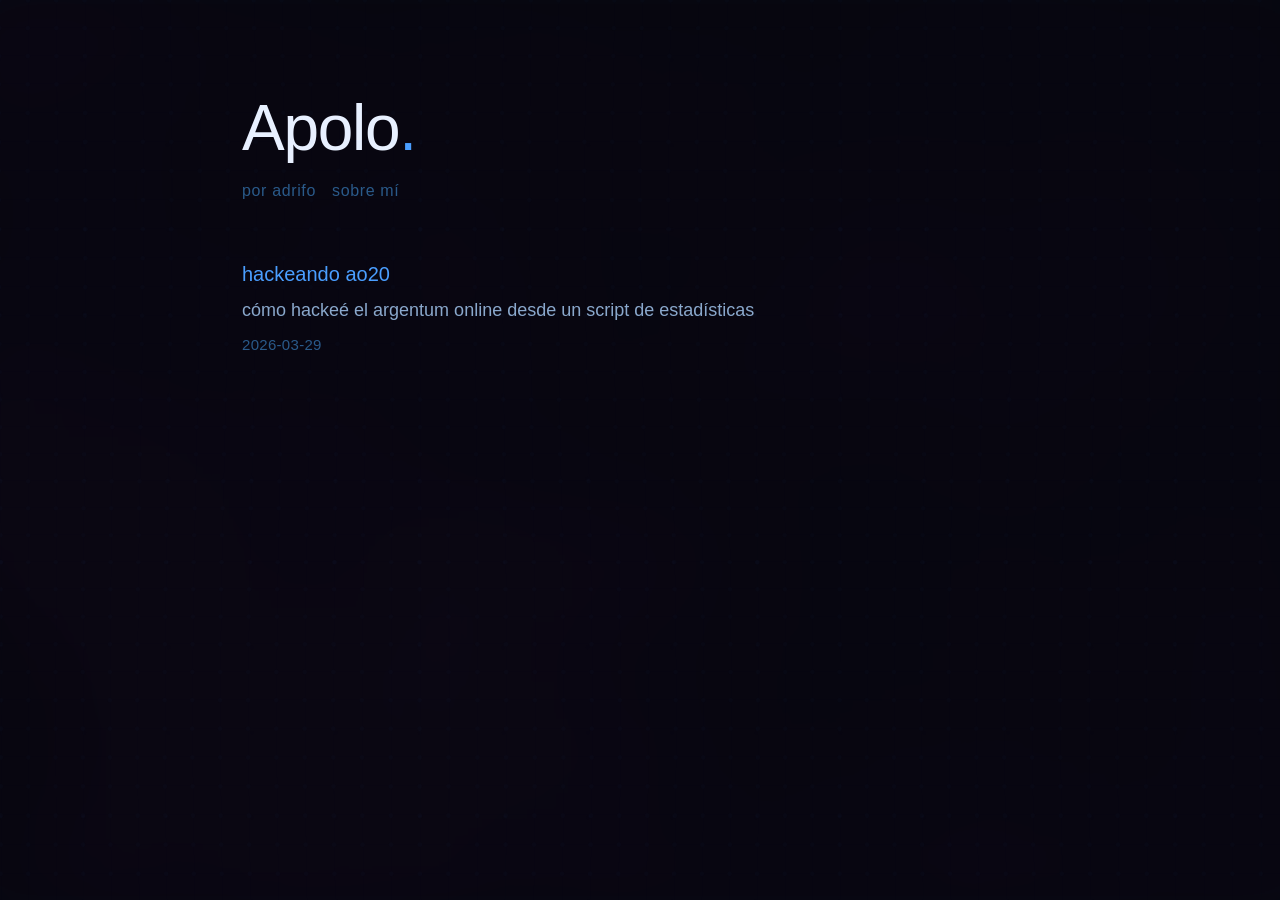
==== commit f2e52bcf: "feat: wire bg shader to index.html" ====
--- a/index.html
+++ b/index.html
@@ -21,6 +21,7 @@
 </head>
 
 <body>
+  <canvas id="bg"></canvas>
   <div class="page-wrapper">
 
     <main class="container">
@@ -46,6 +47,7 @@
     </main>
 
   </div>
+  <script src="bg.js"></script>
   <script src="script.js"></script>
 </body>
 
--- a/style.css
+++ b/style.css
@@ -1,3 +1,11 @@
+@font-face {
+  font-family: 'Mondwest';
+  src: url('fonts/PPMondwest-Regular.woff2') format('woff2');
+  font-weight: 400;
+  font-style: normal;
+  font-display: swap;
+}
+
 :root {
   --bg:             #020810;
   --surface:        #03070f;
@@ -10,13 +18,27 @@
 
   --font-mono: 'JetBrains Mono', 'Consolas', 'Monaco', monospace;
   --font-body: 'Inter', -apple-system, BlinkMacSystemFont, sans-serif;
+  --font-display: 'Mondwest', sans-serif;
+}
+
+#bg {
+  position: fixed;
+  top: 0;
+  left: 0;
+  width: 100vw;
+  height: 100vh;
+  filter: blur(48px);
+  transform: scale(1.15);
+  opacity: 0.28;
+  z-index: 0;
+  pointer-events: none;
 }
 
 * { box-sizing: border-box; margin: 0; padding: 0; }
 
 html, body {
   height: 100%;
-  font-family: var(--font-mono);
+  font-family: var(--font-display);
   background: var(--bg);
   color: var(--text-mid);
   line-height: 1.6;
@@ -28,6 +50,8 @@
   min-height: 100vh;
   display: flex;
   flex-direction: column;
+  position: relative;
+  z-index: 1;
 }
 
 /* System Header (entry pages only) */
@@ -37,8 +61,8 @@
   align-items: center;
   padding: 14px 32px;
   border-bottom: 1px solid var(--border);
-  font-size: 11px;
-  letter-spacing: 0.08em;
+  font-size: 16px;
+  letter-spacing: 0.04em;
 }
 
 .sys-back {
@@ -63,9 +87,10 @@
 }
 
 .hero-title {
+  font-family: var(--font-display);
   font-size: clamp(2.5rem, 6vw, 4rem);
   color: var(--text-hi);
-  font-weight: 600;
+  font-weight: 400;
   letter-spacing: -0.02em;
   line-height: 1;
   margin-bottom: 14px;
@@ -81,15 +106,15 @@
 }
 
 .hero-author {
-  font-size: 11px;
-  color: var(--text-lo);
-  letter-spacing: 0.1em;
+  font-size: 16px;
+  color: var(--text-lo);
+  letter-spacing: 0.04em;
 }
 
 .hero-link {
-  font-size: 11px;
-  color: var(--text-lo);
-  letter-spacing: 0.1em;
+  font-size: 16px;
+  color: var(--text-lo);
+  letter-spacing: 0.04em;
   text-decoration: none;
   transition: color 0.2s;
 }
@@ -119,35 +144,36 @@
 
 .feed-title {
   color: var(--accent);
-  font-size: 14px;
-  letter-spacing: 0.03em;
-  margin-bottom: 4px;
+  font-size: 20px;
+  letter-spacing: 0;
+  margin-bottom: 6px;
 }
 
 .feed-desc {
   color: var(--text-mid);
-  font-size: 13px;
-  margin-bottom: 6px;
+  font-size: 18px;
+  margin-bottom: 8px;
 }
 
 .feed-date {
-  font-size: 11px;
-  color: var(--text-lo);
-  letter-spacing: 0.05em;
+  font-size: 15px;
+  color: var(--text-lo);
+  letter-spacing: 0.02em;
 }
 
 /* Entry Pages */
 .entry-meta {
-  font-size: 10px;
-  color: var(--text-lo);
-  letter-spacing: 0.15em;
+  font-size: 15px;
+  color: var(--text-lo);
+  letter-spacing: 0.05em;
   margin-bottom: 14px;
 }
 
 .entry-title {
+  font-family: var(--font-display);
   font-size: clamp(1.75rem, 4vw, 2.5rem);
   color: var(--text-hi);
-  font-weight: 600;
+  font-weight: 400;
   letter-spacing: -0.02em;
   margin-bottom: 32px;
 }
@@ -162,13 +188,13 @@
 }
 
 .entry-body p         { margin-bottom: 1.4rem; }
-.entry-body h2        { color: var(--text-hi); font-family: var(--font-mono); font-size: 1rem; letter-spacing: 0.05em; margin: 2rem 0 1rem; }
+.entry-body h2        { color: var(--text-hi); font-family: var(--font-mono); font-size: 1.1rem; letter-spacing: 0.05em; margin: 2rem 0 1rem; }
 .entry-body em,
 .entry-body strong    { color: var(--text-hi); }
 .entry-body pre       { background: var(--surface); border: 1px solid var(--border); padding: 1rem; font-family: var(--font-mono); font-size: 13px; color: var(--text-mid); overflow-x: auto; margin-bottom: 1.4rem; }
 .entry-body code      { font-family: var(--font-mono); color: var(--accent); font-size: 0.9em; }
 .entry-body img       { max-width: 100%; border: 1px solid var(--border); margin-bottom: 1.4rem; display: block; }
-.entry-body .img-caption { font-family: var(--font-mono); font-size: 11px; color: var(--text-lo); margin-top: -1rem; margin-bottom: 1.4rem; letter-spacing: 0.03em; }
+.entry-body .img-caption { font-size: 15px; color: var(--text-lo); margin-top: -1rem; margin-bottom: 1.4rem; letter-spacing: 0.02em; }
 
 /* Entry Nav */
 .entry-nav {
@@ -177,8 +203,8 @@
   padding-top: 20px;
   padding-bottom: 32px;
   border-top: 1px solid var(--border);
-  font-size: 11px;
-  letter-spacing: 0.05em;
+  font-size: 16px;
+  letter-spacing: 0.02em;
   flex: 0;
 }
 
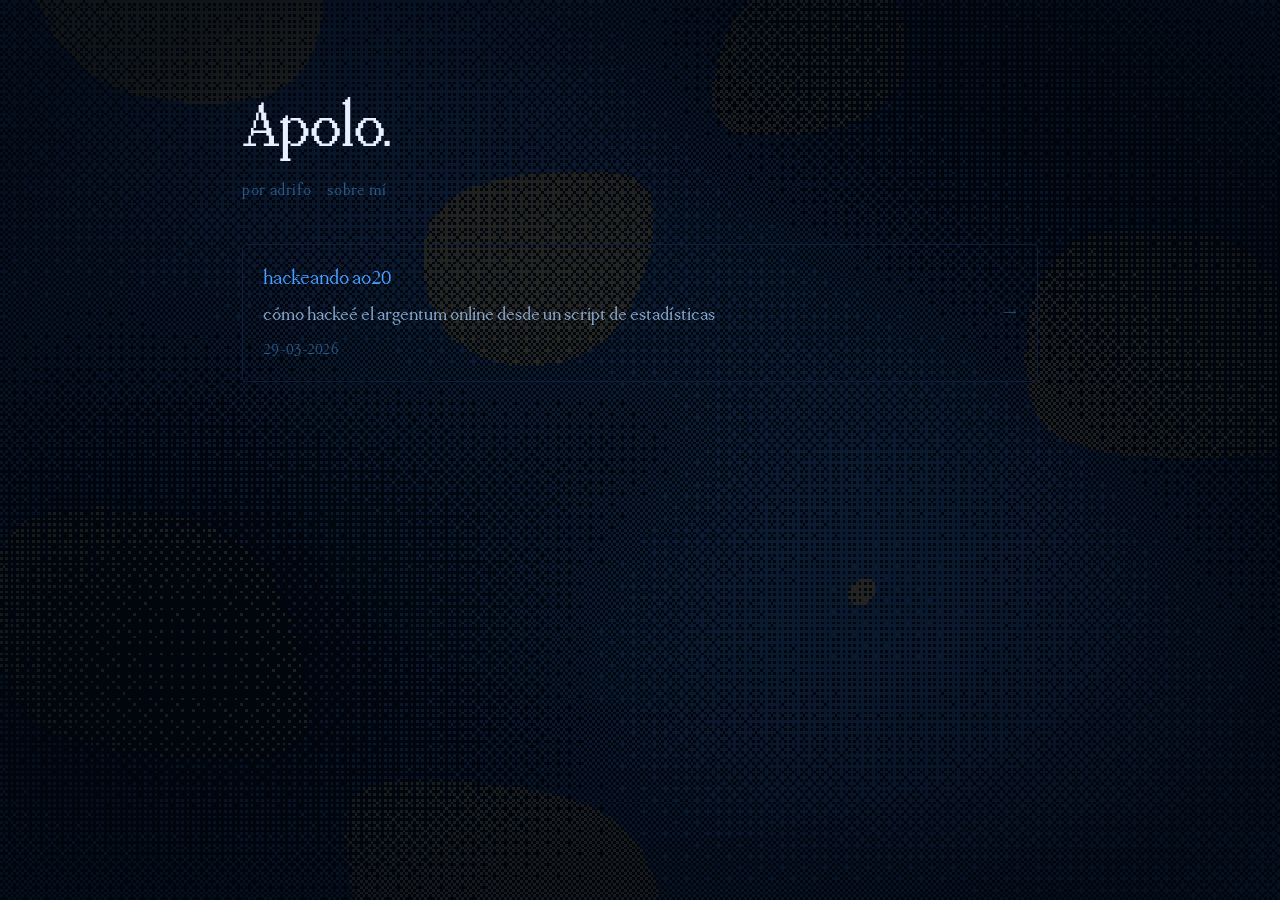
==== commit de8f2e3b: "feat: add fonts, brighter bg colors, and polish - Add PPMondwest font file (was untracked, broke on " ====
--- a/index.html
+++ b/index.html
@@ -39,8 +39,9 @@
           <div class="feed-content">
             <div class="feed-title">hackeando ao20</div>
             <div class="feed-desc">cómo hackeé el argentum online desde un script de estadísticas</div>
-            <span class="feed-date">2026-03-29</span>
+            <span class="feed-date">29-03-2026</span>
           </div>
+          <span class="feed-arrow">→</span>
         </a>
 
       </section>
--- a/style.css
+++ b/style.css
@@ -27,9 +27,9 @@
   left: 0;
   width: 100vw;
   height: 100vh;
-  filter: blur(48px);
-  transform: scale(1.15);
-  opacity: 0.28;
+  image-rendering: pixelated;
+  image-rendering: crisp-edges;
+  opacity: 0.15;
   z-index: 0;
   pointer-events: none;
 }
@@ -124,20 +124,26 @@
 .feed {
   display: flex;
   flex-direction: column;
+  gap: 8px;
 }
 
 .feed-entry {
   display: flex;
+  align-items: center;
   gap: 20px;
-  padding: 14px 0;
-  text-decoration: none;
-  transition: background 0.15s, padding-left 0.15s;
+  padding: 18px 20px;
+  text-decoration: none;
   color: inherit;
+  border: 1px solid var(--border);
+  border-radius: 4px;
+  transition: border-color 0.2s, background 0.2s, transform 0.15s;
+  cursor: pointer;
 }
 
 a.feed-entry:hover {
-  background: rgba(74, 158, 255, 0.03);
-  padding-left: 4px;
+  border-color: var(--accent);
+  background: rgba(74, 158, 255, 0.05);
+  transform: translateX(3px);
 }
 
 .feed-content { flex: 1; }
@@ -159,6 +165,18 @@
   font-size: 15px;
   color: var(--text-lo);
   letter-spacing: 0.02em;
+}
+
+.feed-arrow {
+  color: var(--text-lo);
+  font-size: 18px;
+  transition: color 0.2s, transform 0.2s;
+  flex-shrink: 0;
+}
+
+a.feed-entry:hover .feed-arrow {
+  color: var(--accent);
+  transform: translateX(3px);
 }
 
 /* Entry Pages */
@@ -191,7 +209,27 @@
 .entry-body h2        { color: var(--text-hi); font-family: var(--font-mono); font-size: 1.1rem; letter-spacing: 0.05em; margin: 2rem 0 1rem; }
 .entry-body em,
 .entry-body strong    { color: var(--text-hi); }
-.entry-body pre       { background: var(--surface); border: 1px solid var(--border); padding: 1rem; font-family: var(--font-mono); font-size: 13px; color: var(--text-mid); overflow-x: auto; margin-bottom: 1.4rem; }
+.entry-body pre       { position: relative; background: var(--surface); border: 1px solid var(--border); padding: 1rem; font-family: var(--font-mono); font-size: 13px; color: var(--text-mid); overflow-x: auto; margin-bottom: 1.4rem; }
+
+.copy-btn {
+  position: absolute;
+  top: 8px;
+  right: 8px;
+  background: transparent;
+  border: 1px solid var(--border);
+  color: var(--text-lo);
+  font-family: var(--font-mono);
+  font-size: 11px;
+  padding: 3px 8px;
+  cursor: pointer;
+  opacity: 0;
+  transition: opacity 0.15s, color 0.15s, border-color 0.15s;
+  letter-spacing: 0.04em;
+}
+
+.entry-body pre:hover .copy-btn { opacity: 1; }
+.copy-btn:hover { color: var(--accent); border-color: var(--accent); }
+.copy-btn.copied { color: var(--accent); border-color: var(--accent); opacity: 1; }
 .entry-body code      { font-family: var(--font-mono); color: var(--accent); font-size: 0.9em; }
 .entry-body img       { max-width: 100%; border: 1px solid var(--border); margin-bottom: 1.4rem; display: block; }
 .entry-body .img-caption { font-size: 15px; color: var(--text-lo); margin-top: -1rem; margin-bottom: 1.4rem; letter-spacing: 0.02em; }
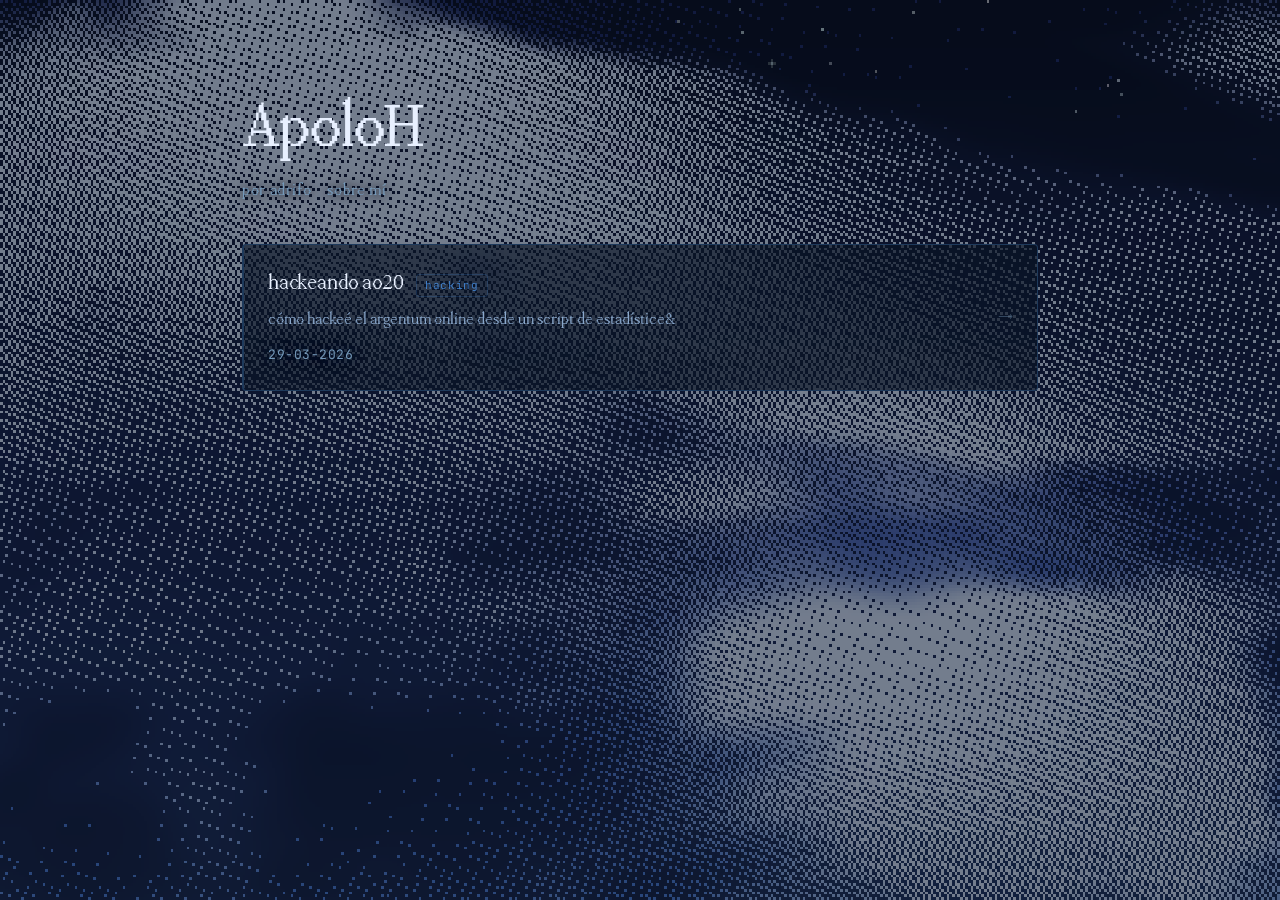
==== commit 7db3af19: "chore: prep for launch — clean orphan content and polish styles - Keep only entry-ao.html; remove un" ====
--- a/index.html
+++ b/index.html
@@ -37,7 +37,10 @@
 
         <a href="blog/entry-ao.html" class="feed-entry">
           <div class="feed-content">
-            <div class="feed-title">hackeando ao20</div>
+            <div class="feed-header">
+              <div class="feed-title">hackeando ao20</div>
+              <span class="feed-tag">hacking</span>
+            </div>
             <div class="feed-desc">cómo hackeé el argentum online desde un script de estadísticas</div>
             <span class="feed-date">29-03-2026</span>
           </div>
--- a/style.css
+++ b/style.css
@@ -7,14 +7,14 @@
 }
 
 :root {
-  --bg:             #020810;
-  --surface:        #03070f;
-  --border:         #0d1f3c;
+  --bg:             #0a1425;
+  --surface:        #13223a;
+  --border:         #1e3a5c;
   --accent:         #4a9eff;
   --text-hi:        #e8f0ff;
   --text-mid:       #8aa8cc;
   --text-body:      #b8d0e8;
-  --text-lo:        #2a5a8a;
+  --text-lo:        #7499ba;
 
   --font-mono: 'JetBrains Mono', 'Consolas', 'Monaco', monospace;
   --font-body: 'Inter', -apple-system, BlinkMacSystemFont, sans-serif;
@@ -29,7 +29,7 @@
   height: 100vh;
   image-rendering: pixelated;
   image-rendering: crisp-edges;
-  opacity: 0.15;
+  opacity: 0.48;
   z-index: 0;
   pointer-events: none;
 }
@@ -69,6 +69,7 @@
   color: var(--text-lo);
   text-decoration: none;
   transition: color 0.2s;
+  text-shadow: 0 0 10px var(--bg), 0 0 20px var(--bg);
 }
 .sys-back:hover { color: var(--accent); }
 
@@ -109,6 +110,7 @@
   font-size: 16px;
   color: var(--text-lo);
   letter-spacing: 0.04em;
+  text-shadow: 0 0 10px var(--bg), 0 0 20px var(--bg);
 }
 
 .hero-link {
@@ -117,6 +119,7 @@
   letter-spacing: 0.04em;
   text-decoration: none;
   transition: color 0.2s;
+  text-shadow: 0 0 10px var(--bg), 0 0 20px var(--bg);
 }
 .hero-link:hover { color: var(--accent); }
 
@@ -124,59 +127,99 @@
 .feed {
   display: flex;
   flex-direction: column;
-  gap: 8px;
+  gap: 12px;
 }
 
 .feed-entry {
+  position: relative;
   display: flex;
   align-items: center;
-  gap: 20px;
-  padding: 18px 20px;
+  gap: 24px;
+  padding: 22px 24px;
   text-decoration: none;
   color: inherit;
+  background: rgba(10, 20, 37, 0.65);
   border: 1px solid var(--border);
+  border-left: 2px solid var(--border);
   border-radius: 4px;
-  transition: border-color 0.2s, background 0.2s, transform 0.15s;
+  transition: border-color 0.3s, border-left-color 0.3s,
+              background 0.3s, box-shadow 0.4s;
   cursor: pointer;
 }
 
 a.feed-entry:hover {
-  border-color: var(--accent);
-  background: rgba(74, 158, 255, 0.05);
-  transform: translateX(3px);
-}
-
-.feed-content { flex: 1; }
+  border-color: rgba(74, 158, 255, 0.3);
+  border-left-color: var(--accent);
+  background: rgba(19, 34, 58, 0.85);
+  box-shadow: 0 0 20px rgba(74, 158, 255, 0.06),
+              inset 0 0 30px rgba(74, 158, 255, 0.03);
+}
+
+.feed-content { flex: 1; min-width: 0; }
+
+.feed-header {
+  display: flex;
+  align-items: baseline;
+  gap: 12px;
+  margin-bottom: 8px;
+}
 
 .feed-title {
-  color: var(--accent);
-  font-size: 20px;
-  letter-spacing: 0;
-  margin-bottom: 6px;
+  color: var(--text-hi);
+  font-size: 21px;
+  letter-spacing: -0.01em;
+  transition: color 0.3s;
+}
+
+a.feed-entry:hover .feed-title {
+  color: var(--accent);
+}
+
+.feed-tag {
+  font-family: var(--font-mono);
+  font-size: 11px;
+  color: var(--accent);
+  letter-spacing: 0.06em;
+  padding: 2px 8px;
+  border: 1px solid rgba(74, 158, 255, 0.25);
+  border-radius: 3px;
+  white-space: nowrap;
+  opacity: 0.7;
+  transition: opacity 0.3s, border-color 0.3s;
+}
+
+a.feed-entry:hover .feed-tag {
+  opacity: 1;
+  border-color: rgba(74, 158, 255, 0.5);
 }
 
 .feed-desc {
   color: var(--text-mid);
-  font-size: 18px;
-  margin-bottom: 8px;
+  font-size: 16px;
+  line-height: 1.5;
+  margin-bottom: 10px;
 }
 
 .feed-date {
-  font-size: 15px;
-  color: var(--text-lo);
-  letter-spacing: 0.02em;
+  font-family: var(--font-mono);
+  font-size: 13px;
+  color: var(--text-lo);
+  letter-spacing: 0.04em;
+  text-shadow: 0 0 10px var(--bg), 0 0 20px var(--bg);
 }
 
 .feed-arrow {
   color: var(--text-lo);
-  font-size: 18px;
-  transition: color 0.2s, transform 0.2s;
+  font-size: 20px;
+  transition: color 0.3s, transform 0.3s;
   flex-shrink: 0;
+  opacity: 0.5;
 }
 
 a.feed-entry:hover .feed-arrow {
   color: var(--accent);
-  transform: translateX(3px);
+  transform: translateX(4px);
+  opacity: 1;
 }
 
 /* Entry Pages */
@@ -185,6 +228,7 @@
   color: var(--text-lo);
   letter-spacing: 0.05em;
   margin-bottom: 14px;
+  text-shadow: 0 0 10px var(--bg), 0 0 20px var(--bg);
 }
 
 .entry-title {
@@ -193,23 +237,30 @@
   color: var(--text-hi);
   font-weight: 400;
   letter-spacing: -0.02em;
-  margin-bottom: 32px;
+  margin-bottom: 24px;
+}
+
+.container:has(.entry-body) {
+  max-width: 720px;
+  background: rgba(10, 20, 37, 0.92);
+  border: 1px solid var(--border);
+  border-radius: 4px;
+  padding: 48px 40px;
 }
 
 .entry-body {
   font-family: var(--font-body);
   font-size: 17px;
-  line-height: 1.85;
+  line-height: 1.6;
   color: var(--text-body);
-  max-width: 640px;
   margin-top: 12px;
 }
 
-.entry-body p         { margin-bottom: 1.4rem; }
-.entry-body h2        { color: var(--text-hi); font-family: var(--font-mono); font-size: 1.1rem; letter-spacing: 0.05em; margin: 2rem 0 1rem; }
+.entry-body p         { margin-bottom: 1.25em; }
+.entry-body h2        { color: var(--text-hi); font-family: var(--font-mono); font-size: 1.3rem; letter-spacing: 0.04em; margin: 2.5rem 0 1rem; }
 .entry-body em,
 .entry-body strong    { color: var(--text-hi); }
-.entry-body pre       { position: relative; background: var(--surface); border: 1px solid var(--border); padding: 1rem; font-family: var(--font-mono); font-size: 13px; color: var(--text-mid); overflow-x: auto; margin-bottom: 1.4rem; }
+.entry-body pre       { position: relative; background: var(--surface); border: 1px solid var(--border); padding: 1rem; font-family: var(--font-mono); font-size: 13px; color: var(--text-mid); overflow-x: auto; margin-bottom: 1.25rem; }
 
 .copy-btn {
   position: absolute;
@@ -231,11 +282,12 @@
 .copy-btn:hover { color: var(--accent); border-color: var(--accent); }
 .copy-btn.copied { color: var(--accent); border-color: var(--accent); opacity: 1; }
 .entry-body code      { font-family: var(--font-mono); color: var(--accent); font-size: 0.9em; }
-.entry-body img       { max-width: 100%; border: 1px solid var(--border); margin-bottom: 1.4rem; display: block; }
-.entry-body .img-caption { font-size: 15px; color: var(--text-lo); margin-top: -1rem; margin-bottom: 1.4rem; letter-spacing: 0.02em; }
+.entry-body img       { max-width: 100%; border: 1px solid var(--border); margin-bottom: 1.25rem; display: block; }
+.entry-body .img-caption { font-size: 15px; color: var(--text-lo); margin-top: -0.75rem; margin-bottom: 1.25rem; letter-spacing: 0.02em; text-shadow: 0 0 10px var(--bg), 0 0 20px var(--bg); }
 
 /* Entry Nav */
 .entry-nav {
+  max-width: 720px;
   display: flex;
   justify-content: space-between;
   padding-top: 20px;
@@ -250,6 +302,7 @@
   color: var(--text-lo);
   text-decoration: none;
   transition: color 0.2s;
+  text-shadow: 0 0 10px var(--bg), 0 0 20px var(--bg);
 }
 
 .entry-nav a:hover {
@@ -274,7 +327,18 @@
   50%       { opacity: 0; }
 }
 
+.type-me { visibility: hidden; }
 .hidden-text { visibility: hidden; }
+
+.entry-title,
+.entry-meta,
+.feed-title,
+.feed-desc,
+.feed-tag,
+.entry-body p:not(.img-caption),
+.entry-body h2 {
+  visibility: hidden;
+}
 
 .fade-in {
   animation: fadeIn 1s ease-out forwards;
